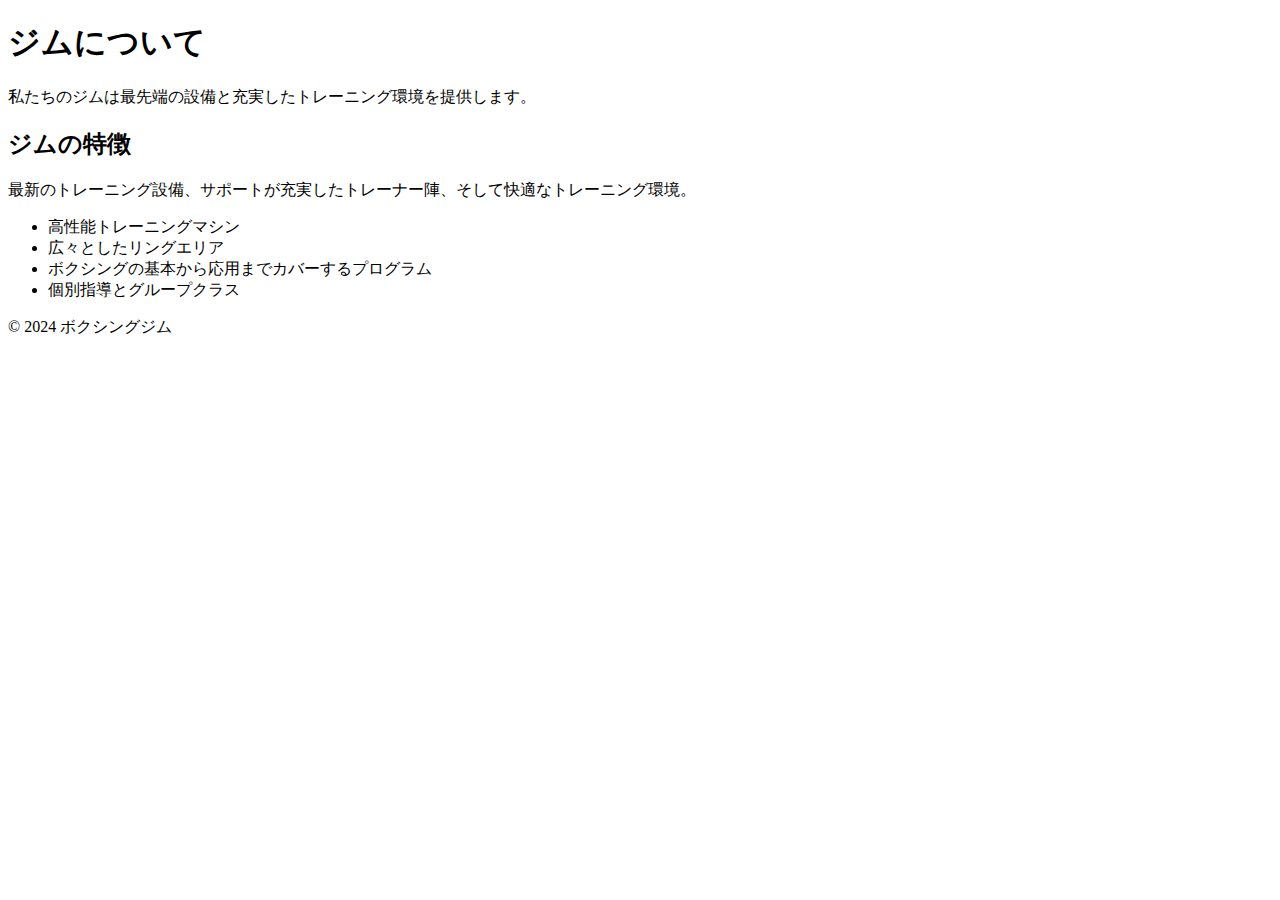
==== about.html @ cd70fe5e "Create about.html" ====
<!DOCTYPE html>
<html lang="ja">
<head>
  <meta charset="UTF-8">
  <meta name="viewport" content="width=device-width, initial-scale=1.0">
  <title>ジム紹介 - ボクシングジム</title>
  <link rel="stylesheet" href="styles.css">
</head>
<body>

  <!-- ヘッダー -->
  <header class="hero">
    <div class="hero-content">
      <h1 class="fade-in-up">ジムについて</h1>
      <p class="fade-in-up delay-1">私たちのジムは最先端の設備と充実したトレーニング環境を提供します。</p>
    </div>
  </header>

  <!-- ジムの特徴 -->
  <section class="about">
    <h2>ジムの特徴</h2>
    <p>最新のトレーニング設備、サポートが充実したトレーナー陣、そして快適なトレーニング環境。</p>
    <ul>
      <li>高性能トレーニングマシン</li>
      <li>広々としたリングエリア</li>
      <li>ボクシングの基本から応用までカバーするプログラム</li>
      <li>個別指導とグループクラス</li>
    </ul>
  </section>

  <footer>
    <p>© 2024 ボクシングジム</p>
  </footer>

  <script src="scripts.js"></script>
</body>
</html>
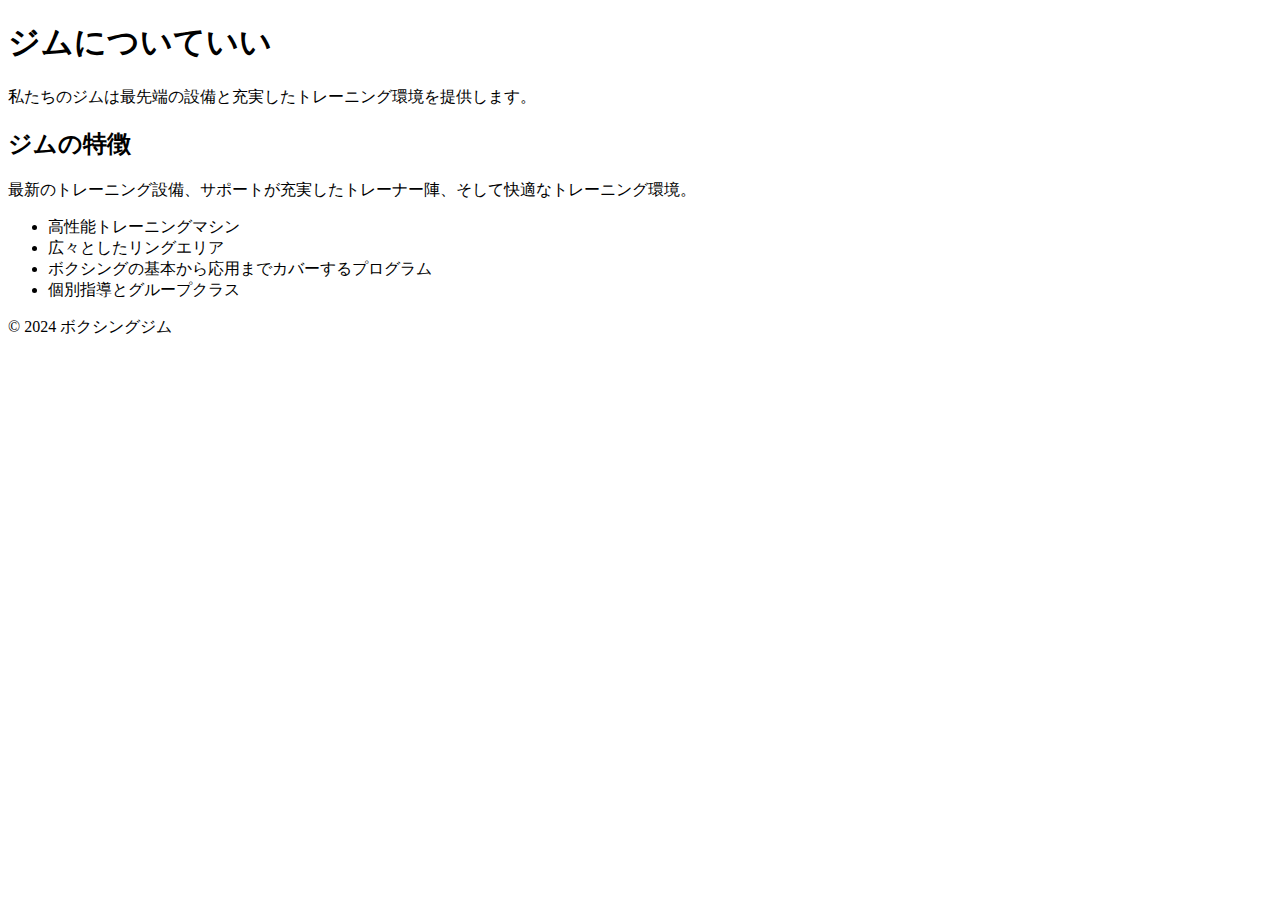
==== commit c6f148dc: "Update about.html" ====
--- a/about.html
+++ b/about.html
@@ -4,14 +4,14 @@
   <meta charset="UTF-8">
   <meta name="viewport" content="width=device-width, initial-scale=1.0">
   <title>ジム紹介 - ボクシングジム</title>
-  <link rel="stylesheet" href="styles.css">
+  <link rel="stylesheet" href="css/styles.css">
 </head>
 <body>
 
   <!-- ヘッダー -->
   <header class="hero">
     <div class="hero-content">
-      <h1 class="fade-in-up">ジムについて</h1>
+      <h1 class="fade-in-up">ジムについていい</h1>
       <p class="fade-in-up delay-1">私たちのジムは最先端の設備と充実したトレーニング環境を提供します。</p>
     </div>
   </header>
@@ -32,6 +32,6 @@
     <p>© 2024 ボクシングジム</p>
   </footer>
 
-  <script src="scripts.js"></script>
+  <script src="js/scripts.js"></script>
 </body>
 </html>
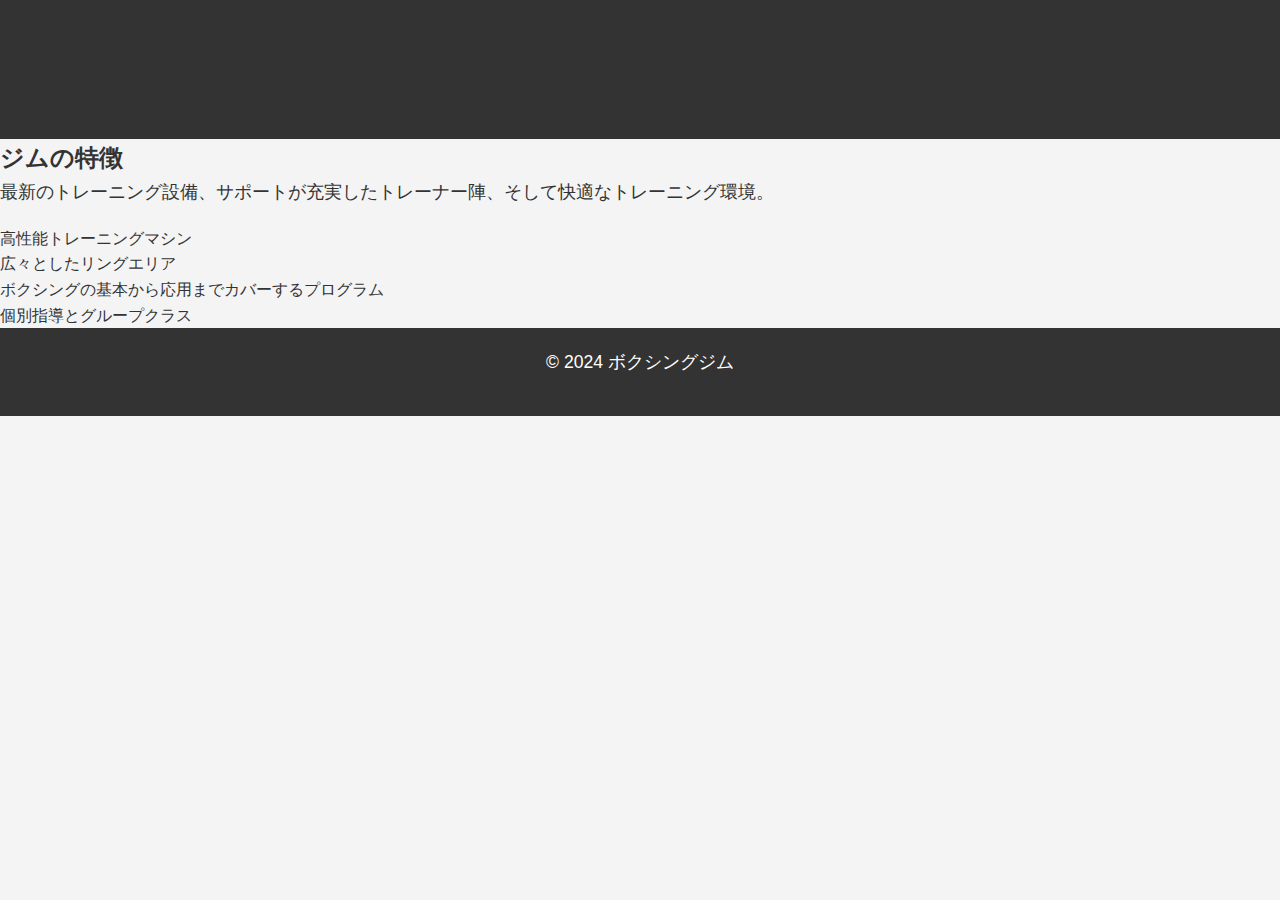
==== commit b181892e: "Update about.html" ====
--- a/about.html
+++ b/about.html
@@ -4,7 +4,7 @@
   <meta charset="UTF-8">
   <meta name="viewport" content="width=device-width, initial-scale=1.0">
   <title>ジム紹介 - ボクシングジム</title>
-  <link rel="stylesheet" href="css/styles.css">
+  <link rel="stylesheet" href="css/child-page.css">
 </head>
 <body>
 
--- a/css/child-page.css
+++ b/css/child-page.css
@@ -0,0 +1,67 @@
+/* 基本的なリセット */
+* {
+  margin: 0;
+  padding: 0;
+  box-sizing: border-box;
+}
+
+/* ボディの設定 */
+body {
+  font-family: Arial, sans-serif;
+  background-color: #f4f4f4;
+  color: #333;
+  line-height: 1.6;
+}
+
+/* ヘッダー */
+header {
+  background-color: #333;
+  padding: 10px 20px;
+}
+
+header .logo {
+  font-size: 1.8em;
+  color: white;
+}
+
+/* ナビゲーション */
+.nav-links {
+  list-style: none;
+  display: flex;
+  justify-content: center;
+  padding: 10px 0;
+}
+
+.nav-links li {
+  margin: 0 15px;
+}
+
+.nav-links li a {
+  color: white;
+  text-decoration: none;
+  font-size: 1.1em;
+}
+
+/* コンテンツエリア */
+main {
+  padding: 20px;
+}
+
+h1 {
+  text-align: center;
+  margin-bottom: 20px;
+  font-size: 2em;
+}
+
+p {
+  margin-bottom: 20px;
+  font-size: 1.1em;
+}
+
+footer {
+  background-color: #333;
+  color: white;
+  text-align: center;
+  padding: 20px;
+  font-size: 1em;
+}
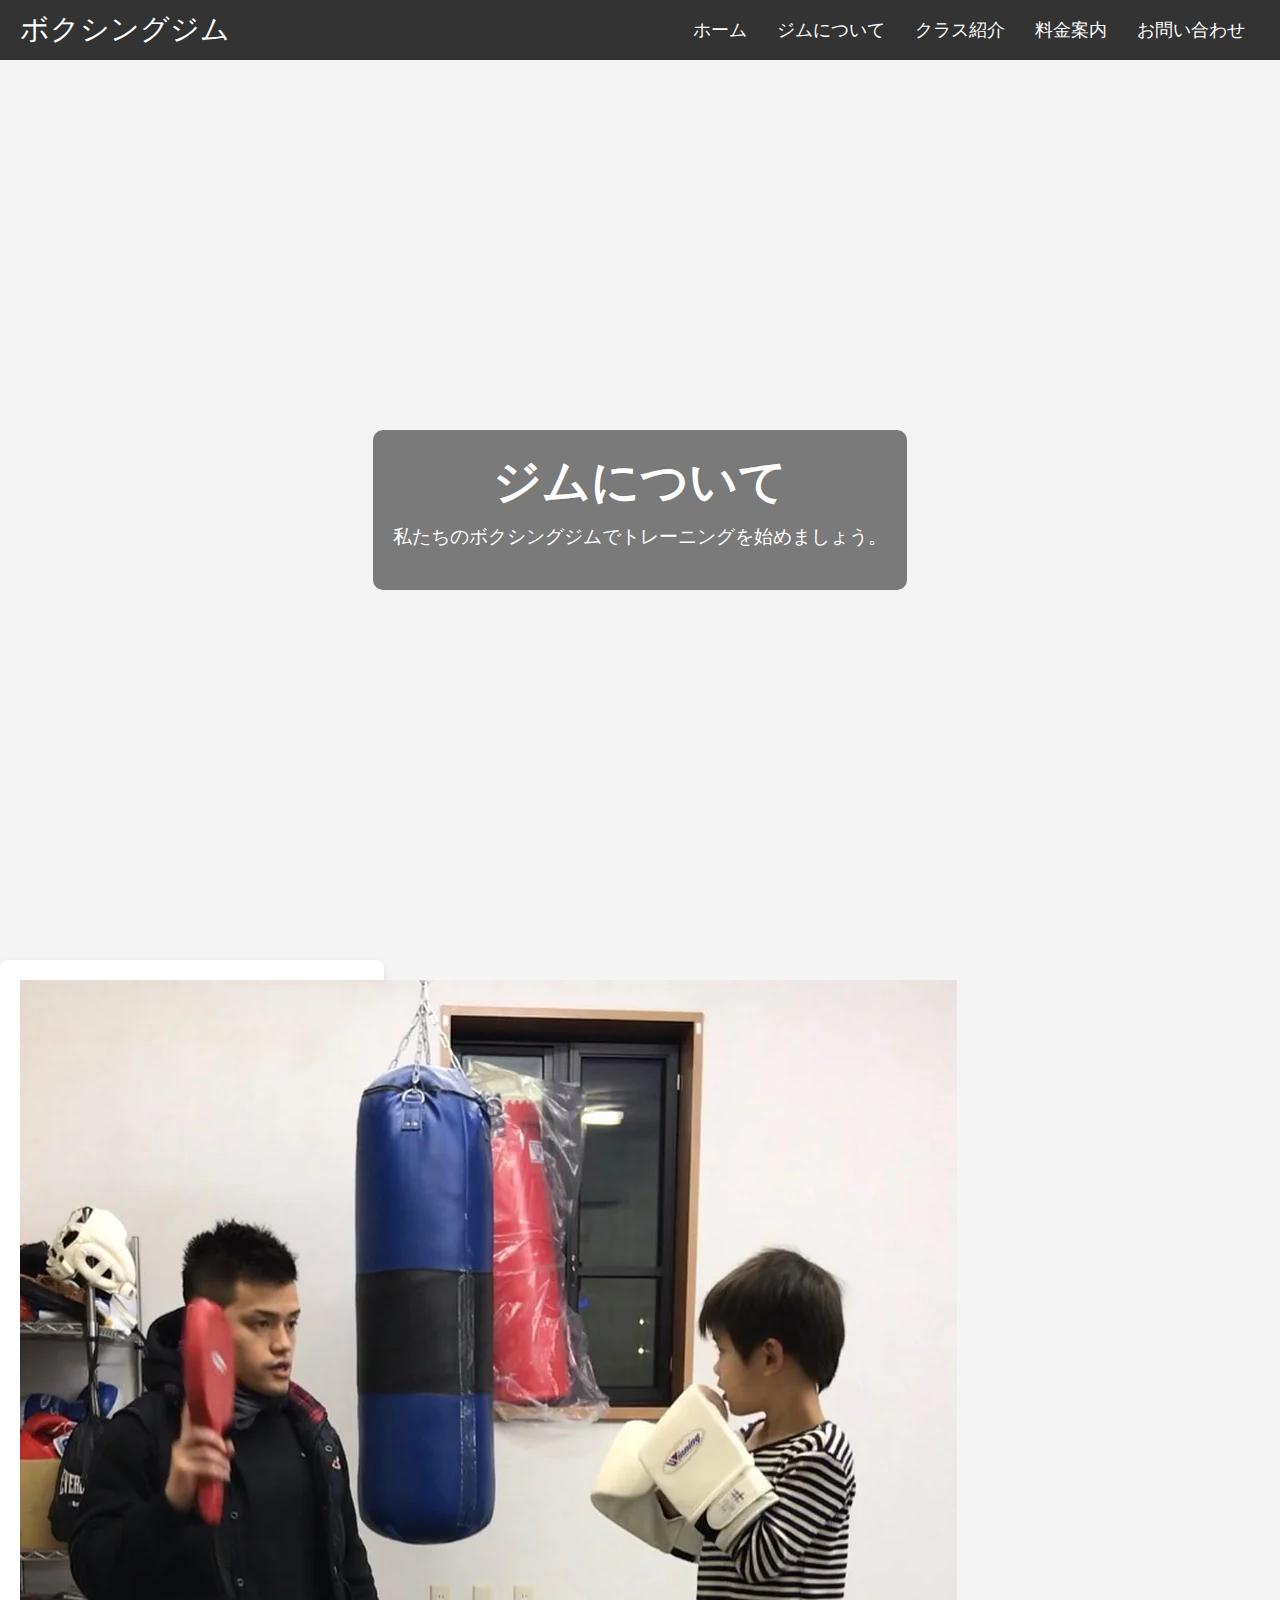
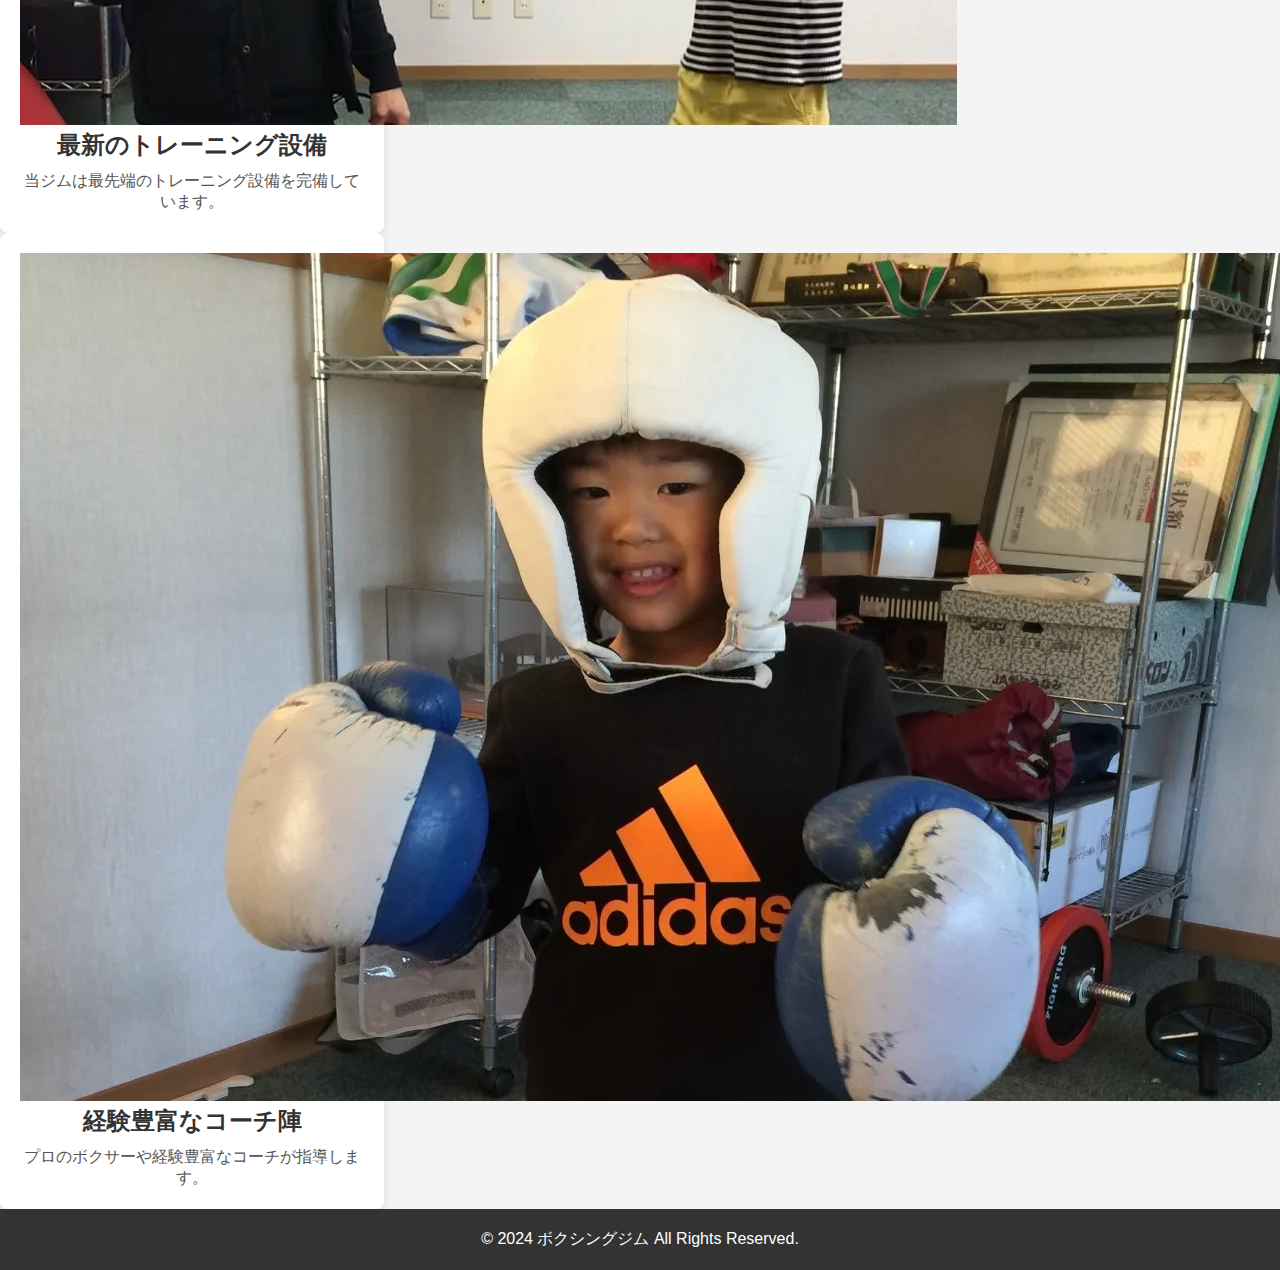
==== commit c29902ba: "Update about.html" ====
--- a/about.html
+++ b/about.html
@@ -3,35 +3,64 @@
 <head>
   <meta charset="UTF-8">
   <meta name="viewport" content="width=device-width, initial-scale=1.0">
-  <title>ジム紹介 - ボクシングジム</title>
-  <link rel="stylesheet" href="css/child-page.css">
+  <title>ジムについて - ボクシングジム</title>
+  
+  <!-- CSSファイルのリンク -->
+  <link rel="stylesheet" href="css/style.css">
 </head>
 <body>
-
   <!-- ヘッダー -->
-  <header class="hero">
-    <div class="hero-content">
-      <h1 class="fade-in-up">ジムについていい</h1>
-      <p class="fade-in-up delay-1">私たちのジムは最先端の設備と充実したトレーニング環境を提供します。</p>
-    </div>
+  <header>
+    <nav class="navbar">
+      <div class="logo">ボクシングジム</div>
+      <div class="hamburger" id="hamburger">
+        <span class="bar"></span>
+        <span class="bar"></span>
+        <span class="bar"></span>
+      </div>
+      <ul class="nav-links" id="nav-links">
+        <li><a href="index.html">ホーム</a></li>
+        <li><a href="about.html">ジムについて</a></li>
+        <li><a href="classes.html">クラス紹介</a></li>
+        <li><a href="pricing.html">料金案内</a></li>
+        <li><a href="contact.html">お問い合わせ</a></li>
+      </ul>
+    </nav>
   </header>
 
-  <!-- ジムの特徴 -->
-  <section class="about">
-    <h2>ジムの特徴</h2>
-    <p>最新のトレーニング設備、サポートが充実したトレーナー陣、そして快適なトレーニング環境。</p>
-    <ul>
-      <li>高性能トレーニングマシン</li>
-      <li>広々としたリングエリア</li>
-      <li>ボクシングの基本から応用までカバーするプログラム</li>
-      <li>個別指導とグループクラス</li>
-    </ul>
+  <!-- ヒーローセクション -->
+  <section class="hero about-hero">
+    <div class="hero-content">
+      <h1>ジムについて</h1>
+      <p>私たちのボクシングジムでトレーニングを始めましょう。</p>
+    </div>
   </section>
 
+  <!-- ジムの特徴 -->
+  <section class="about-features">
+    <div class="feature" data-aos="fade-up">
+      <img src="images/feature1.jpg" alt="トレーニング">
+      <h2>最新のトレーニング設備</h2>
+      <p>当ジムは最先端のトレーニング設備を完備しています。</p>
+    </div>
+    <div class="feature" data-aos="fade-up">
+      <img src="images/feature2.jpg" alt="プロのコーチ">
+      <h2>経験豊富なコーチ陣</h2>
+      <p>プロのボクサーや経験豊富なコーチが指導します。</p>
+    </div>
+  </section>
+
+  <!-- フッター -->
   <footer>
-    <p>© 2024 ボクシングジム</p>
+    <p>&copy; 2024 ボクシングジム All Rights Reserved.</p>
   </footer>
 
-  <script src="js/scripts.js"></script>
+  <!-- JavaScriptファイルのリンク -->
+  <script src="js/main.js"></script>
+  <script src="https://cdn.jsdelivr.net/npm/aos@2.3.4/dist/aos.js"></script>
+  <script>
+    AOS.init(); // AOSライブラリを初期化
+  </script>
 </body>
 </html>
+
--- a/css/style.css
+++ b/css/style.css
@@ -0,0 +1,179 @@
+/* 基本的なリセット */
+* {
+  margin: 0;
+  padding: 0;
+  box-sizing: border-box;
+}
+
+/* フォントとカラーパレット */
+body {
+  font-family: Arial, sans-serif;
+  color: #333;
+  background-color: #f4f4f4;
+}
+
+/* ナビゲーションバー */
+.navbar {
+  display: flex;
+  justify-content: space-between;
+  align-items: center;
+  padding: 10px 20px;
+  background-color: #333;
+}
+
+.navbar .logo {
+  font-size: 1.8em;
+  color: white;
+}
+
+.nav-links {
+  list-style: none;
+  display: flex;
+}
+
+.nav-links li {
+  margin: 0 15px;
+}
+
+.nav-links li a {
+  color: white;
+  text-decoration: none;
+  font-size: 1.1em;
+}
+
+.hamburger {
+  display: none;
+  flex-direction: column;
+  cursor: pointer;
+}
+
+.hamburger .bar {
+  width: 25px;
+  height: 3px;
+  background-color: white;
+  margin: 4px 0;
+}
+
+/* レスポンシブデザイン - モバイルでのスタイル */
+@media (max-width: 768px) {
+  /* メニューは初期状態で非表示 */
+  .nav-links {
+    display: none;
+    position: absolute;
+    top: 60px;
+    left: 0;
+    width: 100%;
+    background-color: #333;
+    text-align: center;
+    z-index: 100; /* メニューが他の要素の上に表示されるように */
+  }
+
+  .nav-links li {
+    margin: 20px 0;
+  }
+
+  .hamburger {
+    display: flex;
+    z-index: 101; /* ハンバーガーメニューアイコンが最前面に */
+  }
+
+  .nav-links.active {
+    display: block;
+  }
+}
+
+/* ヒーローセクション（トップ画像） */
+.hero {
+  position: relative;
+  height: 100vh;
+  background-image: url('images/hero-bg.jpg');
+  background-size: cover;
+  background-position: center;
+  display: flex;
+  justify-content: center;
+  align-items: center;
+  text-align: center;
+}
+
+.hero-content {
+  color: white;
+  background-color: rgba(0, 0, 0, 0.5);
+  padding: 20px;
+  border-radius: 10px;
+}
+
+.hero h1 {
+  font-size: 3em;
+  margin-bottom: 10px;
+}
+
+.hero p {
+  font-size: 1.2em;
+  margin-bottom: 20px;
+}
+
+.cta-btn {
+  background-color: #ff5722;
+  padding: 10px 20px;
+  color: white;
+  text-decoration: none;
+  font-size: 1.1em;
+  border-radius: 5px;
+}
+
+.cta-btn:hover {
+  background-color: #e64a19;
+}
+
+/* 特徴セクション */
+.features {
+  display: flex;
+  justify-content: space-around;
+  margin: 40px 0;
+  padding: 0 20px;
+}
+
+.feature {
+  background-color: white;
+  border-radius: 8px;
+  box-shadow: 0 4px 10px rgba(0, 0, 0, 0.1);
+  width: 30%;
+  text-align: center;
+  padding: 20px;
+  transition: transform 0.3s ease;
+}
+
+.feature:hover {
+  transform: translateY(-10px);
+}
+
+.feature-img {
+  width: 100%;
+  height: auto;
+  border-radius: 8px;
+  margin-bottom: 20px;
+}
+
+.feature h2 {
+  font-size: 1.5em;
+  margin-bottom: 10px;
+}
+
+.feature p {
+  font-size: 1em;
+  color: #555;
+}
+
+/* フッター */
+footer {
+  background-color: #333;
+  color: white;
+  text-align: center;
+  padding: 20px;
+  font-size: 1em;
+}
+
+
+
+
+
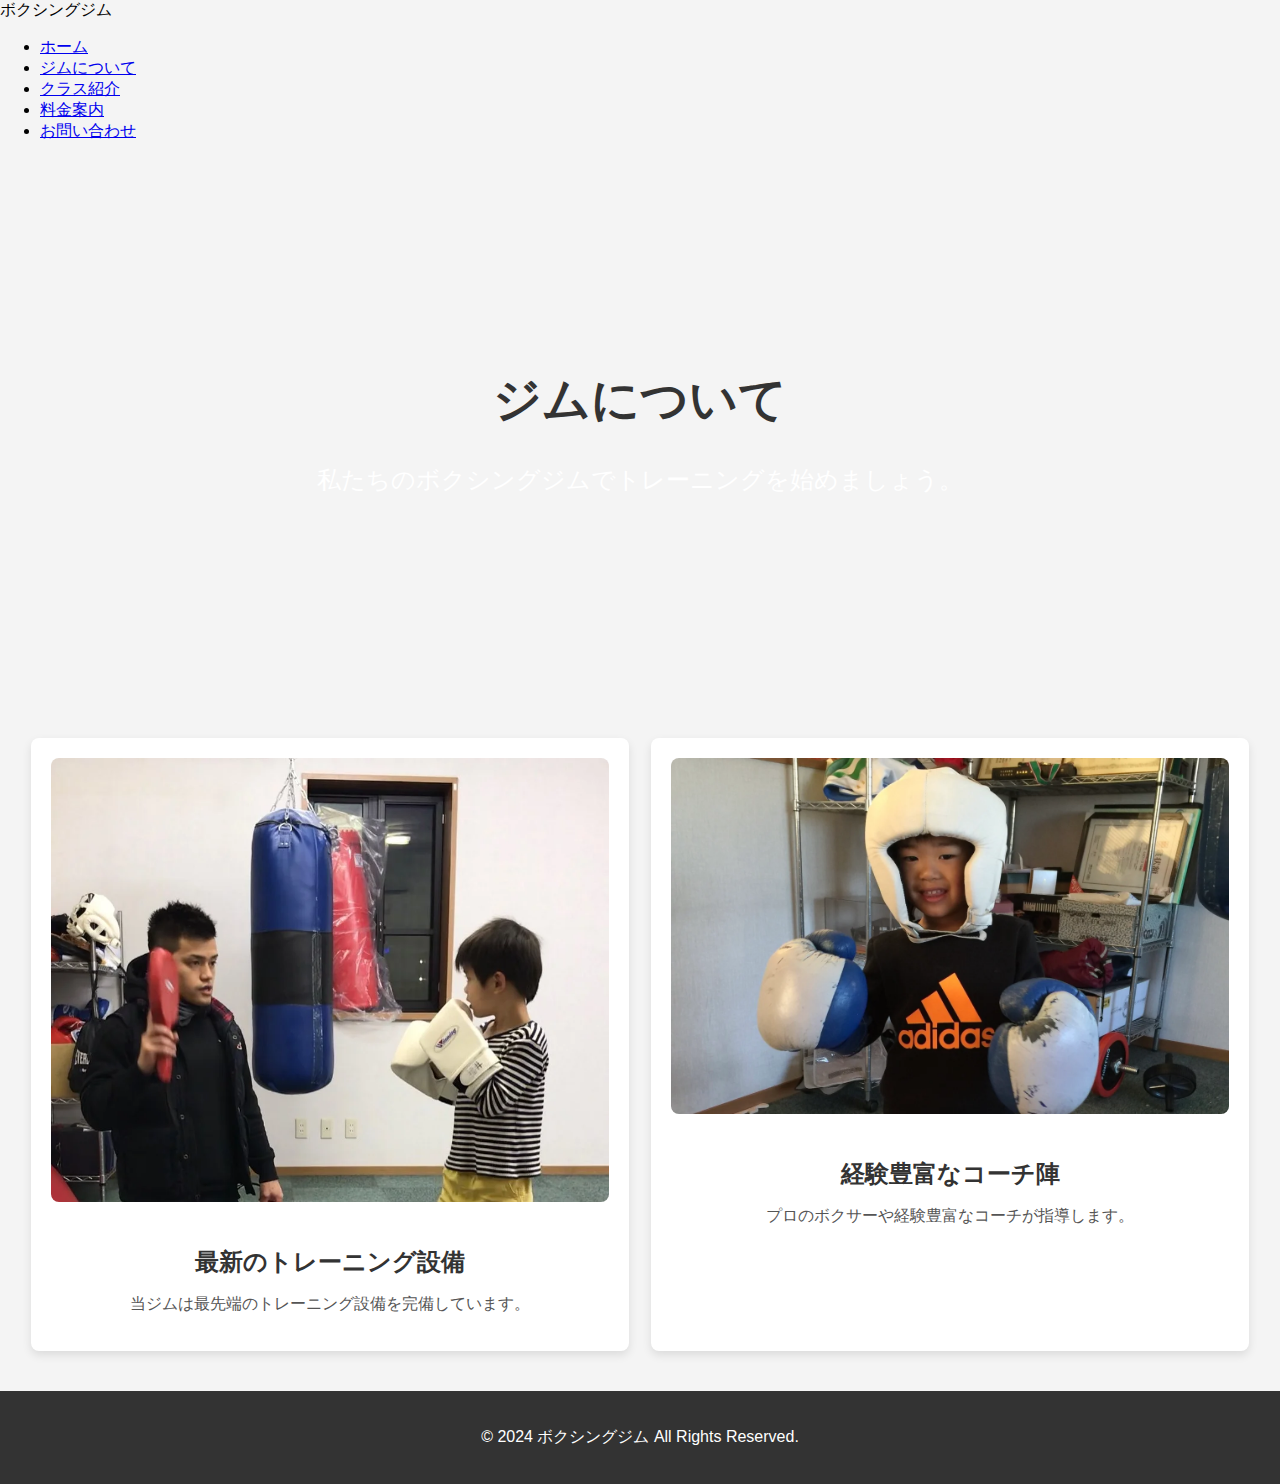
==== commit a60452a4: "Update about.html" ====
--- a/about.html
+++ b/about.html
@@ -6,7 +6,7 @@
   <title>ジムについて - ボクシングジム</title>
   
   <!-- CSSファイルのリンク -->
-  <link rel="stylesheet" href="css/style.css">
+  <link rel="stylesheet" href="css/child-page.css">
 </head>
 <body>
   <!-- ヘッダー -->
--- a/css/child-page.css
+++ b/css/child-page.css
@@ -0,0 +1,91 @@
+/* ベーススタイル */
+body {
+  font-family: Arial, sans-serif;
+  background-color: #f4f4f4;
+  margin: 0;
+}
+
+h1, h2 {
+  color: #333;
+  text-align: center;
+}
+
+.hero {
+  background-image: url('images/hero-bg.jpg');
+  background-size: cover;
+  background-position: center;
+  height: 60vh;
+  display: flex;
+  justify-content: center;
+  align-items: center;
+  text-align: center;
+  color: white;
+}
+
+.hero .hero-content h1 {
+  font-size: 3em;
+}
+
+.hero .hero-content p {
+  font-size: 1.5em;
+}
+
+/* ジムの特徴 */
+.about-features {
+  display: flex;
+  justify-content: space-around;
+  margin: 40px 0;
+  padding: 0 20px;
+}
+
+.feature {
+  width: 45%;
+  background-color: white;
+  border-radius: 8px;
+  box-shadow: 0 4px 10px rgba(0, 0, 0, 0.1);
+  text-align: center;
+  padding: 20px;
+  transition: transform 0.3s ease;
+  opacity: 0;
+}
+
+.feature img {
+  width: 100%;
+  border-radius: 8px;
+  margin-bottom: 20px;
+}
+
+.feature h2 {
+  font-size: 1.5em;
+  margin-bottom: 10px;
+}
+
+.feature p {
+  color: #555;
+  font-size: 1em;
+}
+
+.feature:hover {
+  transform: translateY(-10px);
+}
+
+/* AOSのスタイル - フェードイン */
+[data-aos="fade-up"] {
+  opacity: 0;
+  transform: translateY(30px);
+  transition: all 0.5s ease;
+}
+
+[data-aos="fade-up"].aos-animate {
+  opacity: 1;
+  transform: translateY(0);
+}
+
+/* フッター */
+footer {
+  background-color: #333;
+  color: white;
+  text-align: center;
+  padding: 20px;
+  font-size: 1em;
+}
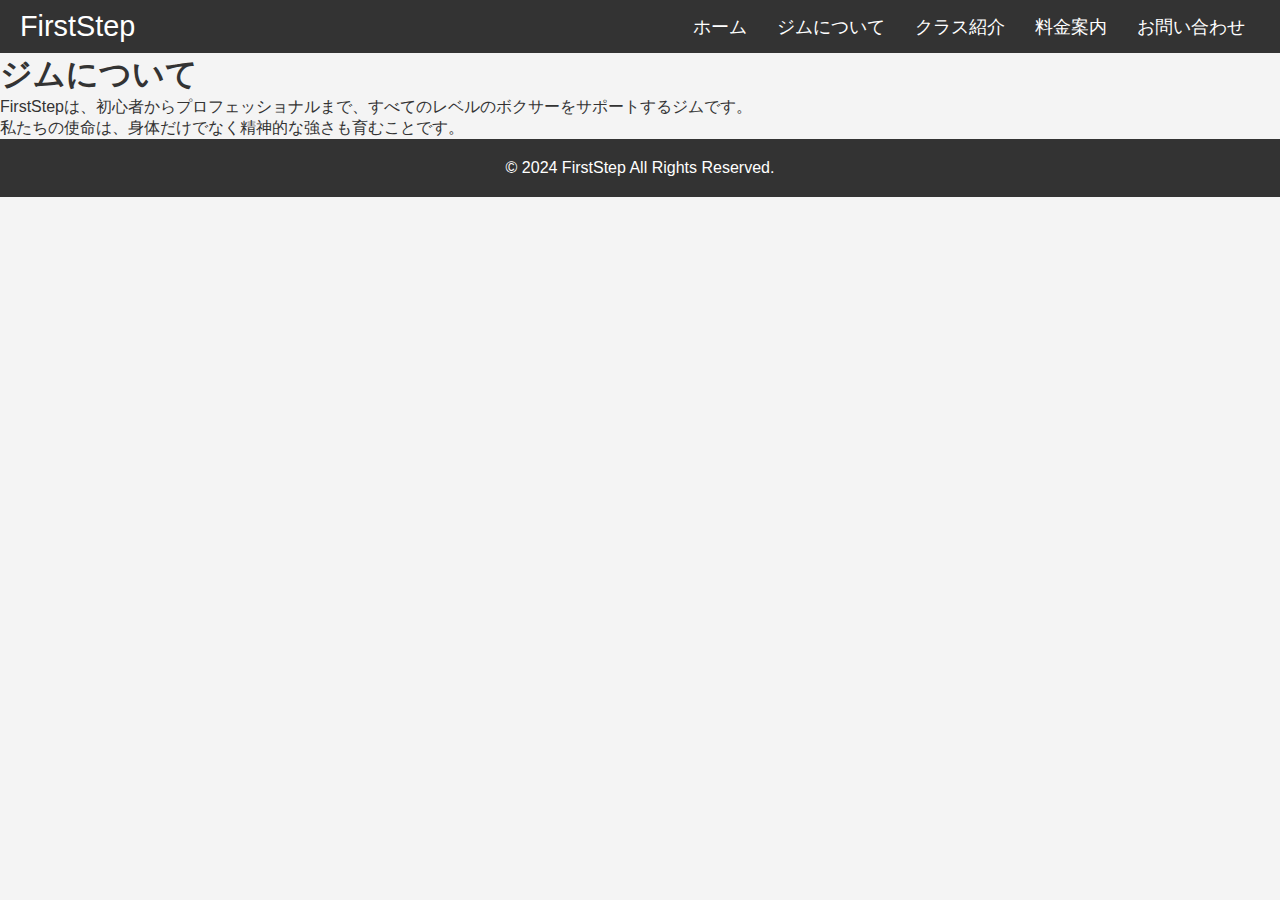
==== commit 5355a309: "Update about.html" ====
--- a/about.html
+++ b/about.html
@@ -3,16 +3,13 @@
 <head>
   <meta charset="UTF-8">
   <meta name="viewport" content="width=device-width, initial-scale=1.0">
-  <title>ジムについて - ボクシングジム</title>
-  
-  <!-- CSSファイルのリンク -->
-  <link rel="stylesheet" href="css/child-page.css">
+  <title>ジムについて - FirstStep</title>
+  <link rel="stylesheet" href="css/style.css">
 </head>
 <body>
-  <!-- ヘッダー -->
   <header>
     <nav class="navbar">
-      <div class="logo">ボクシングジム</div>
+      <div class="logo">FirstStep</div>
       <div class="hamburger" id="hamburger">
         <span class="bar"></span>
         <span class="bar"></span>
@@ -20,7 +17,7 @@
       </div>
       <ul class="nav-links" id="nav-links">
         <li><a href="index.html">ホーム</a></li>
-        <li><a href="about.html">ジムについて</a></li>
+        <li><a href="about.html" class="active">ジムについて</a></li>
         <li><a href="classes.html">クラス紹介</a></li>
         <li><a href="pricing.html">料金案内</a></li>
         <li><a href="contact.html">お問い合わせ</a></li>
@@ -28,39 +25,20 @@
     </nav>
   </header>
 
-  <!-- ヒーローセクション -->
-  <section class="hero about-hero">
-    <div class="hero-content">
+  <main>
+    <section class="about">
       <h1>ジムについて</h1>
-      <p>私たちのボクシングジムでトレーニングを始めましょう。</p>
-    </div>
-  </section>
+      <p>FirstStepは、初心者からプロフェッショナルまで、すべてのレベルのボクサーをサポートするジムです。</p>
+      <p>私たちの使命は、身体だけでなく精神的な強さも育むことです。</p>
+    </section>
+  </main>
 
-  <!-- ジムの特徴 -->
-  <section class="about-features">
-    <div class="feature" data-aos="fade-up">
-      <img src="images/feature1.jpg" alt="トレーニング">
-      <h2>最新のトレーニング設備</h2>
-      <p>当ジムは最先端のトレーニング設備を完備しています。</p>
-    </div>
-    <div class="feature" data-aos="fade-up">
-      <img src="images/feature2.jpg" alt="プロのコーチ">
-      <h2>経験豊富なコーチ陣</h2>
-      <p>プロのボクサーや経験豊富なコーチが指導します。</p>
-    </div>
-  </section>
-
-  <!-- フッター -->
   <footer>
-    <p>&copy; 2024 ボクシングジム All Rights Reserved.</p>
+    <p>&copy; 2024 FirstStep All Rights Reserved.</p>
   </footer>
 
-  <!-- JavaScriptファイルのリンク -->
   <script src="js/main.js"></script>
-  <script src="https://cdn.jsdelivr.net/npm/aos@2.3.4/dist/aos.js"></script>
-  <script>
-    AOS.init(); // AOSライブラリを初期化
-  </script>
 </body>
 </html>
 
+
--- a/css/style.css
+++ b/css/style.css
@@ -0,0 +1,179 @@
+/* 基本的なリセット */
+* {
+  margin: 0;
+  padding: 0;
+  box-sizing: border-box;
+}
+
+/* フォントとカラーパレット */
+body {
+  font-family: Arial, sans-serif;
+  color: #333;
+  background-color: #f4f4f4;
+}
+
+/* ナビゲーションバー */
+.navbar {
+  display: flex;
+  justify-content: space-between;
+  align-items: center;
+  padding: 10px 20px;
+  background-color: #333;
+}
+
+.navbar .logo {
+  font-size: 1.8em;
+  color: white;
+}
+
+.nav-links {
+  list-style: none;
+  display: flex;
+}
+
+.nav-links li {
+  margin: 0 15px;
+}
+
+.nav-links li a {
+  color: white;
+  text-decoration: none;
+  font-size: 1.1em;
+}
+
+.hamburger {
+  display: none;
+  flex-direction: column;
+  cursor: pointer;
+}
+
+.hamburger .bar {
+  width: 25px;
+  height: 3px;
+  background-color: white;
+  margin: 4px 0;
+}
+
+/* レスポンシブデザイン - モバイルでのスタイル */
+@media (max-width: 768px) {
+  /* メニューは初期状態で非表示 */
+  .nav-links {
+    display: none;
+    position: absolute;
+    top: 60px;
+    left: 0;
+    width: 100%;
+    background-color: #333;
+    text-align: center;
+    z-index: 100; /* メニューが他の要素の上に表示されるように */
+  }
+
+  .nav-links li {
+    margin: 20px 0;
+  }
+
+  .hamburger {
+    display: flex;
+    z-index: 101; /* ハンバーガーメニューアイコンが最前面に */
+  }
+
+  .nav-links.active {
+    display: block;
+  }
+}
+
+/* ヒーローセクション（トップ画像） */
+.hero {
+  position: relative;
+  height: 100vh;
+  background-image: url('images/hero-bg.jpg');
+  background-size: cover;
+  background-position: center;
+  display: flex;
+  justify-content: center;
+  align-items: center;
+  text-align: center;
+}
+
+.hero-content {
+  color: white;
+  background-color: rgba(0, 0, 0, 0.5);
+  padding: 20px;
+  border-radius: 10px;
+}
+
+.hero h1 {
+  font-size: 3em;
+  margin-bottom: 10px;
+}
+
+.hero p {
+  font-size: 1.2em;
+  margin-bottom: 20px;
+}
+
+.cta-btn {
+  background-color: #ff5722;
+  padding: 10px 20px;
+  color: white;
+  text-decoration: none;
+  font-size: 1.1em;
+  border-radius: 5px;
+}
+
+.cta-btn:hover {
+  background-color: #e64a19;
+}
+
+/* 特徴セクション */
+.features {
+  display: flex;
+  justify-content: space-around;
+  margin: 40px 0;
+  padding: 0 20px;
+}
+
+.feature {
+  background-color: white;
+  border-radius: 8px;
+  box-shadow: 0 4px 10px rgba(0, 0, 0, 0.1);
+  width: 30%;
+  text-align: center;
+  padding: 20px;
+  transition: transform 0.3s ease;
+}
+
+.feature:hover {
+  transform: translateY(-10px);
+}
+
+.feature-img {
+  width: 100%;
+  height: auto;
+  border-radius: 8px;
+  margin-bottom: 20px;
+}
+
+.feature h2 {
+  font-size: 1.5em;
+  margin-bottom: 10px;
+}
+
+.feature p {
+  font-size: 1em;
+  color: #555;
+}
+
+/* フッター */
+footer {
+  background-color: #333;
+  color: white;
+  text-align: center;
+  padding: 20px;
+  font-size: 1em;
+}
+
+
+
+
+
